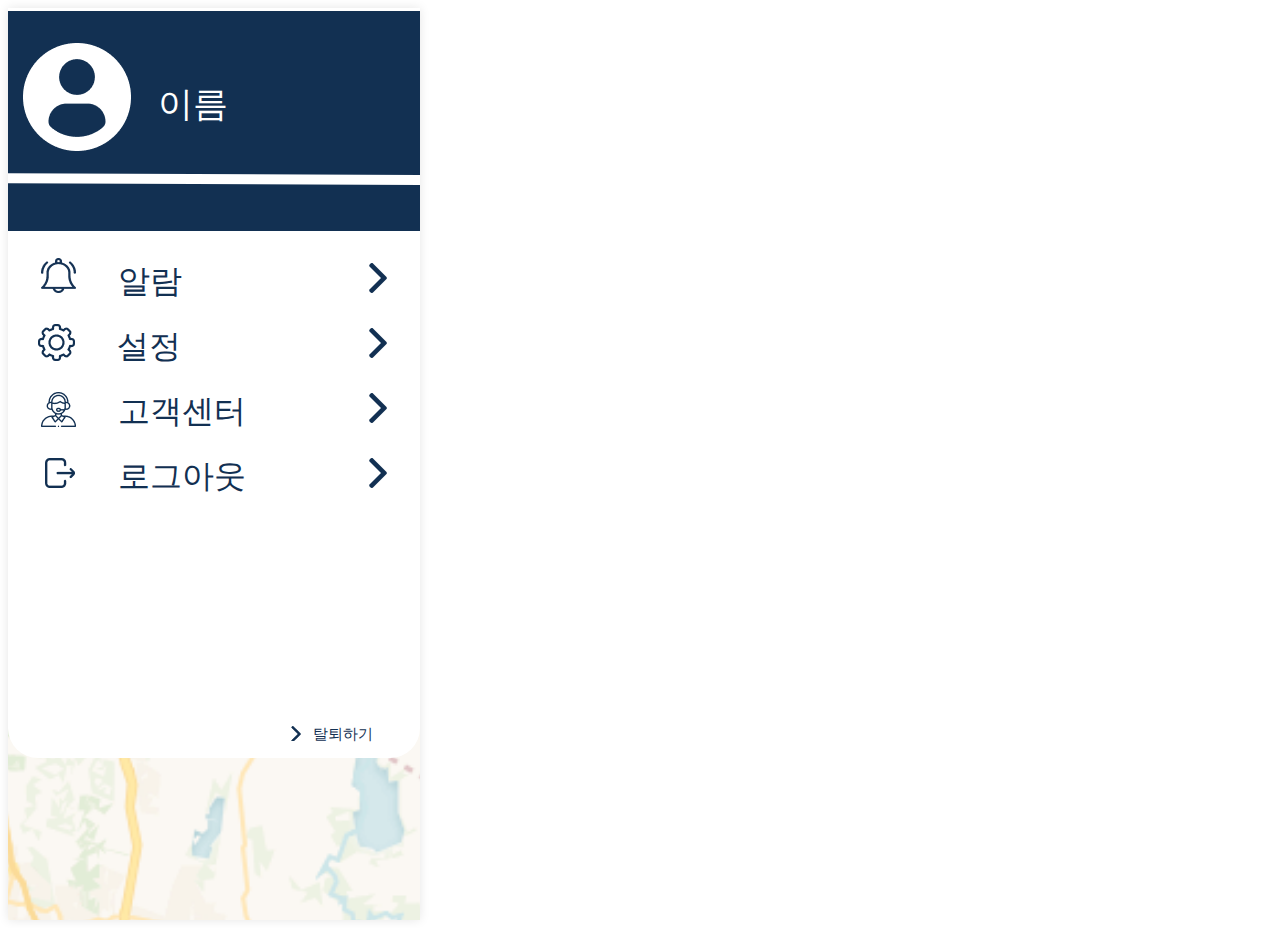
==== mpage/index.html @ 7c23ce6c "first commit" ====
<html lang="en">
          <head>
            <meta charset="utf-8">
          
            <title>Html Generated</title>
            <meta name="description" content="Figma htmlGenerator">
            <meta name="author" content="htmlGenerator">
            <link href="https://fonts.googleapis.com/css?family=Alata&display=swap" rel="stylesheet">

            <link rel="stylesheet" href="../mpage/styles.css">

            <script src="../setting/theme.js"></script>
            
  
            
              <style>
              
              body[data-theme="dark-mode"] {
               background-color: #6F727A;
               color: white;
              }
               body[data-theme="light-mode"] {
                 background-color: white;
                 color: #6F727A;;
               }
           </style>
            
          
          </head>
          
          <body>
            <div class=e65_115><div  class="e65_116"></div><div class=e65_119>
              <div  class="e65_120"></div><div class=e65_122><div class=e65_123><div class=e65_124><div  class="e65_125"></div>
              <div  class="e65_126"></div></div></div></div>

              <div><button class="e65_127" onclick = "location.href= '../setting/index.html';" >설정</button></div>
              <div><button class="e65_128" onclick = "location.href= '../logout/out.html';" >로그아웃</button></div>
              <div><button class="e65_129" onclick = "location.href= '../center/ask.html';" >고객센터</button></div>
              <div><button class="e65_132" onclick = "location.href= '../alram/index.html';" >알람</button></div>

              <div class=e65_136><div  class="e65_137"></div><div  class="e65_138"></div><div  class="e65_139"></div>
            </div><div class=e65_140><div  class="e65_141"></div><div  class="e65_142"></div></div><div class=e65_143><div  class="e65_144"></div>
          </div><div class=e65_145><div class=e65_146><div class=e65_147><div  class="e65_148"></div></div></div></div><span  class="e76_132">탈퇴하기</span>
          <div class=e76_134><div class=e76_135><div class=e76_136><div  class="e76_137"></div></div></div></div><div class=e156_212><div class=e156_213>
            <div class=e156_214><div  class="e156_215"></div></div></div></div><div class=e156_217><div class=e156_218><div class=e156_219><div  class="e156_220">

            </div></div></div></div><div class=e156_222><div class=e156_223><div class=e156_224>
              <div  class="e156_225"></div></div></div></div><div class=e156_227><div class=e156_228>
                <div class=e156_229><div  class="e156_230"></div></div></div></div></div><div  class="e65_152">

                </div><div class=e65_157><div class=e65_158><div  class="e65_159"></div></div></div><span  class="e65_160">이름</span>
                <div  class="e65_162"></div></div>
          </body>
          </html>
---- mpage/styles.css ----
@font-face {
	font-family: Alata;
	src: url(../mpage/Alata-Regular.ttf);

}

:root {
	background: white;
	--bg-color-e65_119-light: rgba(255, 255, 255, 1);
    --bg-color-e65_119-dark: #6F727A;
	--font-color-light: rgba(18.256775848567486, 47.650244906544685, 82.15561956167221, 1);
    --font-color-dark: white;
}
body {
	background-color: white;
	color: var(--font-color-light);
	
}
[data-theme = "dark-mode"] body {
	background-color: #6F727A
}

[data-theme="dark-mode"] * {
    color: var(--font-color-dark) !important; /* 모든 요소 텍스트 흰색 */
}
/* 컨테이너 고정 */
.e65_115 {
	width: 412px;
	height: 912px;
	background-color: var(--bg-color-light);
	color: var(--text-color-light);
	box-shadow: 0 0 10px rgba(0, 0, 0, 0.1);
	overflow: hidden;
	transition: background-color 0.3s, color 0.3s;
	position: relative;
  }
  

.e65_116 { 
	width:666px;
	height:1130px;
	position:absolute;
	left:-231px;
	top:-141px;
	background-image:url(../mpage/images/383_2x_1.png);
	background-repeat:no-repeat;
	background-size:cover;
}
.e65_119 { 
	background-color:rgba(255, 255, 255, 1);
	width:412px;
	height:972px;
	position:absolute;
	left:0px;
	top:-222px;
	border-radius: 30px;
	       /* 다른 요소 위로 배치 */
	
}

[data-theme="dark-mode"] .e65_119 {
    background-color: var(--bg-color-e65_119-dark);
}
	
.e65_122 { 
	width:35px;
	height:35px;
	position:absolute;
	left:33px;
	top:606px;
}

.e65_123 { 
	width:35px;
	height:35.00006866455078px;
	position:absolute;
	left:0px;
	top:0px;
}
.e65_124 { 
	width:35px;
	height:35.00006866455078px;
	position:absolute;
	left:0px;
	top:0px;
}
.e65_125 { 
	background-image: url(../mpage/images/customer-care\ 1.png);
	width:35px;
	height:35.00006866455078px;
	position:absolute;
	left:0px;
	top:0px;
}
.e65_126 { 
	background-color:rgba(18.256775848567486, 47.650244906544685, 82.15561956167221, 1);
	width:1.3671875px;
	height:1.3671875px;
	position:absolute;
	left:16.81640625px;
	top:33.6328125px;
}
button.e65_127 { 
	background-color: transparent;
	border: none;
	color:rgba(18.256775848567486, 47.650244906544685, 82.15561956167221, 1);
	width:137px;
	height:44px;
	position:absolute;
	left:103px;
	top:535px;
	font-family:Alata;
	text-align:left;
	font-size:32px;
	letter-spacing:0;
}
button.e65_128 { 
	background-color: transparent;
	border: none;
	color:rgba(18.256775848567486, 47.650244906544685, 82.15561956167221, 1);
	width:137px;
	height:44px;
	position:absolute;
	left:104px;
	top:665px;
	font-family:Alata;
	text-align:left;
	font-size:32px;
	letter-spacing:0;
	white-space: nowrap;
}
button.e65_129 { 
	background-color: transparent;
	border: none;
	color:rgba(18.256775848567486, 47.650244906544685, 82.15561956167221, 1);
	width:275px;
	height:44px;
	position:absolute;
	left:104px;
	top:600px;
	font-family:Alata;
	text-align:left;
	font-size:32px;
	letter-spacing:0;
}


button.e65_132 { 
	background-color: transparent;
	border: none;
	color:rgba(18.256775848567486, 47.650244906544685, 82.15561956167221, 1);
	width:204px;
	height:44px;
	position:absolute;
	left:104px;
	top:470px;
	font-family:Alata;
	text-align:left;
	font-size:32px;
	letter-spacing:0;
}

.e65_134 { 
	width:519px;
	height:0px;
	position:absolute;
	left:0px;
	top:1021px;
}
.e65_135 { 
	width:33px;
	height:33px;
	position:absolute;
	left:30px;
	top:365px;
}
.e65_136 { 
	width:35px;
	height:35px;
	position:absolute;
	left:33px;
	top:472px;
}
.e65_137 { 
	background-image: url(../mpage/images/Group.png);
	width:35px;
	height:35px;
	position:absolute;
	left:0px;
	top:0px;
}

.e65_140 { 
	width:37px;
	height:37px;
	position:absolute;
	left:30px;
	top:538px;
}
.e65_141 { 
	background-image: url(../mpage/images/settings\ 1.png);
	width:37px;
	height:37px;
	position:absolute;
	left:-3.552713678800501e-14px;
	top:7.815970093361102e-14px;
}

.e65_143 { 
	width:30px;
	height:30px;
	position:absolute;
	left:37px;
	top:672px;
}
.e65_144 { 
	background-image: url(../mpage/images/exit\ 1.png);
	width:29.99868392944336px;
	height:30px;
	position:absolute;
	left:0.05859375px;
	top:0px;
}
.e65_145 { 
	width:40px;
	height:35px;
	position:absolute;
	left:463px;
	top:209px;
}
.e65_146 { 
	width:23.499652862548828px;
	height:35px;
	position:absolute;
	left:8.25014591217041px;
	top:0px;
}
.e65_147 { 
	width:23.499652862548828px;
	height:35px;
	position:absolute;
	left:0px;
	top:0px;
}
.e65_148 { 
	background-color:rgba(255, 255, 255, 1);
	width:23.499652862548828px;
	height:35px;
	position:absolute;
	left:0px;
	top:0px;
}
.e76_132 { 
	color:rgba(18.256775848567486, 47.650244906544685, 82.15561956167221, 1);
	width:137px;
	height:21px;
	position:absolute;
	left:305px;
	top:936px;
	font-family:Alata;
	font-weight: 500;
	text-align:left;
	font-size:15px;
	letter-spacing:0;
}
.e76_134 { 
	width:15px;
	height:15px;
	position:absolute;
	left:277px;
	top:940px;
}
.e76_135 { 
	width:8.812370300292969px;
	height:15px;
	position:absolute;
	left:3.0938048362731934px;
	top:0px;
}
.e76_136 { 
	width:8.812370300292969px;
	height:15px;
	position:absolute;
	left:0px;
	top:0px;
}
.e76_137 { 
	background-image: url(../mpage/images/right-arrow\ 3.png);
	background-size: cover;
	width:15.812370300292969px;
	height:15px;
	position:absolute;
	left:0px;
	top:0px;
}
.e156_212 { 
	width:30px;
	height:30px;
	position:absolute;
	left:349px;
	top:477px;
}
.e156_213 { 
	width:17.624740600585938px;
	height:30px;
	position:absolute;
	left:6.187609672546387px;
	top:0px;
}
.e156_214 { 
	width:17.624740600585938px;
	height:30px;
	position:absolute;
	left:0px;
	top:0px;
}
.e156_215 { 
	background-image: url(../mpage/images/right-arrow\ 3.png);
	width:30.624740600585938px;
	height:30px;
	position:absolute;
	left:0px;
	top:0px;
}
.e156_217 { 
	width:30px;
	height:30px;
	position:absolute;
	left:349px;
	top:542px;
}
.e156_218 { 
	width:17.624740600585938px;
	height:30px;
	position:absolute;
	left:6.187609672546387px;
	top:0px;
}
.e156_219 { 
	width:17.624740600585938px;
	height:30px;
	position:absolute;
	left:0px;
	top:0px;
}
.e156_220 { 
	background-image: url(../mpage/images/right-arrow\ 3.png);
	width:30.624740600585938px;
	height:30px;
	position:absolute;
	left:0px;
	top:0px;
}
.e156_222 { 
	width:30px;
	height:30px;
	position:absolute;
	left:349px;
	top:607px;
}
.e156_223 { 
	width:17.624740600585938px;
	height:30px;
	position:absolute;
	left:6.187609672546387px;
	top:0px;
}
.e156_224 { 
	width:17.624740600585938px;
	height:30px;
	position:absolute;
	left:0px;
	top:0px;
}
.e156_225 { 
	background-image: url(../mpage/images/right-arrow\ 3.png);
	width:30.624740600585938px;
	height:30px;
	position:absolute;
	left:0px;
	top:0px;
}
.e156_227 { 
	width:30px;
	height:30px;
	position:absolute;
	left:349px;
	top:672px;
}
.e156_228 { 
	width:17.624740600585938px;
	height:30px;
	position:absolute;
	left:6.187609672546387px;
	top:0px;
}
.e156_229 { 
	width:17.624740600585938px;
	height:30px;
	position:absolute;
	left:0px;
	top:0px;
}
.e156_230 { 
	background-image: url(../mpage/images/right-arrow\ 3.png);
	width:30.624740600585938px;
	height:30px;
	position:absolute;
	left:0px;
	top:0px;
}
.e65_152 { 
	background-color:rgba(18.256775848567486, 47.650244906544685, 82.15561956167221, 1);
	width:489px;
	height:220px;
	position:absolute;
	left:-77px;
	top:3px;
}
.e65_157 { 
	width:108px;
	height:108px;
	position:absolute;
	left:15px;
	top:35px;
}
.e65_158 { 
	width:108px;
	height:107.9952392578125px;
	position:absolute;
	left:0px;
	top:0.0020180856809020042px;
}
.e65_159 { 
	background-image: url(../mpage/images/profile-user\ 1.png);
	width:108px;
	height:107.9952392578125px;
	position:absolute;
	left:0px;
	top:0px;
}
.e65_160 { 
	color:rgba(255, 255, 255, 1);
	width:270px;
	height:48px;
	position:absolute;
	left:150px;
	top:69px;
	font-family:Alata;
	text-align:left;
	font-size:35px;
	letter-spacing:0;
}
.e65_162 { 
	transform: rotate(0.23823472277916183deg);
	width:481.004150390625px;
	height:0px;
	position:absolute;
	left:-60px;
	top:166px;
}
.e65_162 { 
	border:5px solid rgba(255, 255, 255, 1);
}
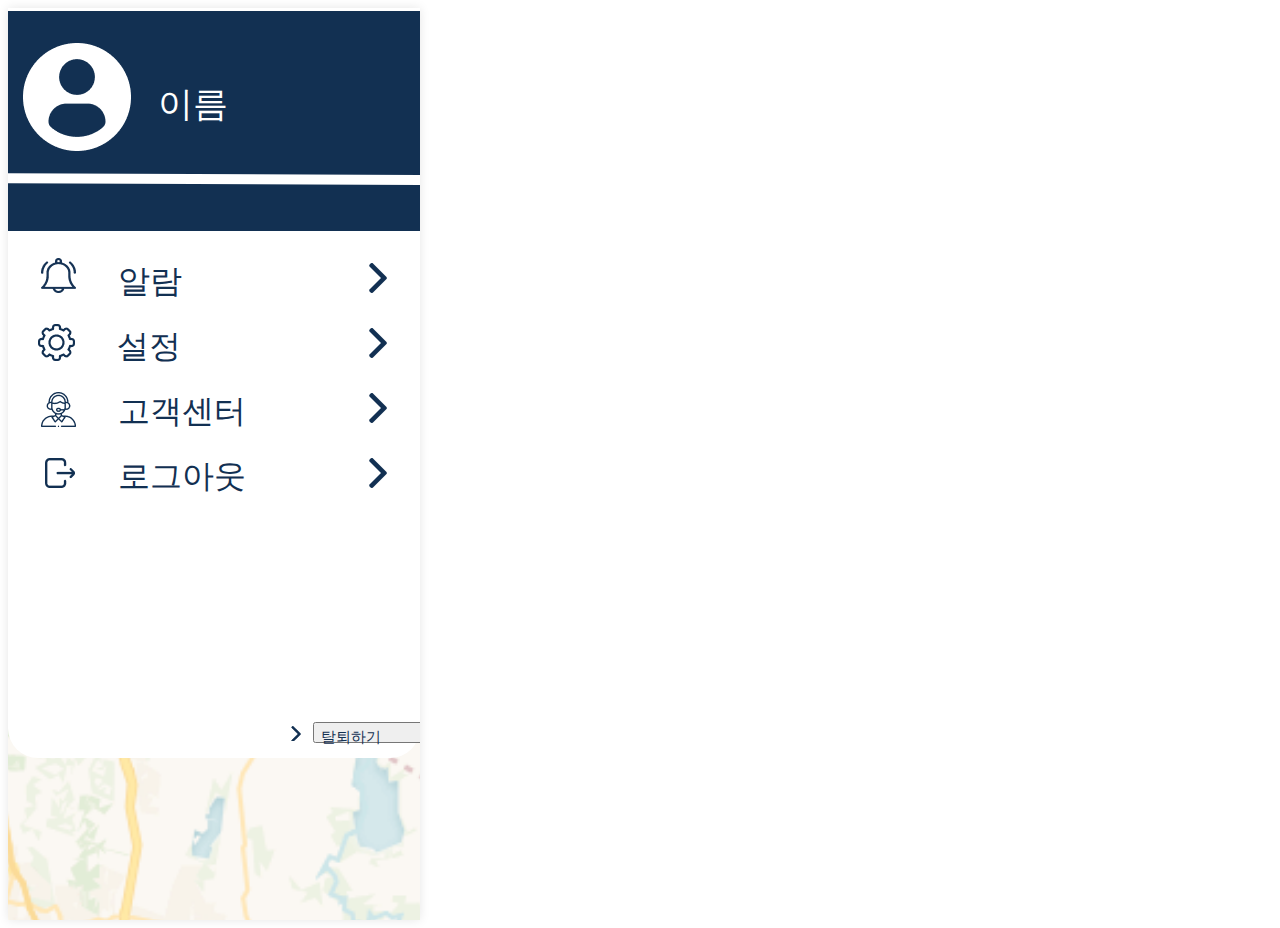
==== commit 5d4c4f64: "Update index.html" ====
--- a/mpage/index.html
+++ b/mpage/index.html
@@ -1,7 +1,7 @@
 <html lang="en">
           <head>
             <meta charset="utf-8">
-          
+
             <title>Html Generated</title>
             <meta name="description" content="Figma htmlGenerator">
             <meta name="author" content="htmlGenerator">
@@ -10,11 +10,11 @@
             <link rel="stylesheet" href="../mpage/styles.css">
 
             <script src="../setting/theme.js"></script>
-            
-  
-            
+
+
+
               <style>
-              
+
               body[data-theme="dark-mode"] {
                background-color: #6F727A;
                color: white;
@@ -24,10 +24,10 @@
                  color: #6F727A;;
                }
            </style>
-            
-          
+
+
           </head>
-          
+
           <body>
             <div class=e65_115><div  class="e65_116"></div><div class=e65_119>
               <div  class="e65_120"></div><div class=e65_122><div class=e65_123><div class=e65_124><div  class="e65_125"></div>
@@ -40,7 +40,11 @@
 
               <div class=e65_136><div  class="e65_137"></div><div  class="e65_138"></div><div  class="e65_139"></div>
             </div><div class=e65_140><div  class="e65_141"></div><div  class="e65_142"></div></div><div class=e65_143><div  class="e65_144"></div>
-          </div><div class=e65_145><div class=e65_146><div class=e65_147><div  class="e65_148"></div></div></div></div><span  class="e76_132">탈퇴하기</span>
+          </div><div class=e65_145><div class=e65_146><div class=e65_147><div  class="e65_148"></div></div></div></div>
+
+          <span><button class="e76_132" onclick= "location.href = '../delete/delete.html';">탈퇴하기</button></span>
+                <span><button class="e76_133" onclick="location.href = '../select/select.html';">뒤로가기</button></span>
+
           <div class=e76_134><div class=e76_135><div class=e76_136><div  class="e76_137"></div></div></div></div><div class=e156_212><div class=e156_213>
             <div class=e156_214><div  class="e156_215"></div></div></div></div><div class=e156_217><div class=e156_218><div class=e156_219><div  class="e156_220">
 
@@ -51,4 +55,4 @@
                 </div><div class=e65_157><div class=e65_158><div  class="e65_159"></div></div></div><span  class="e65_160">이름</span>
                 <div  class="e65_162"></div></div>
           </body>
-          </html>+          </html>
